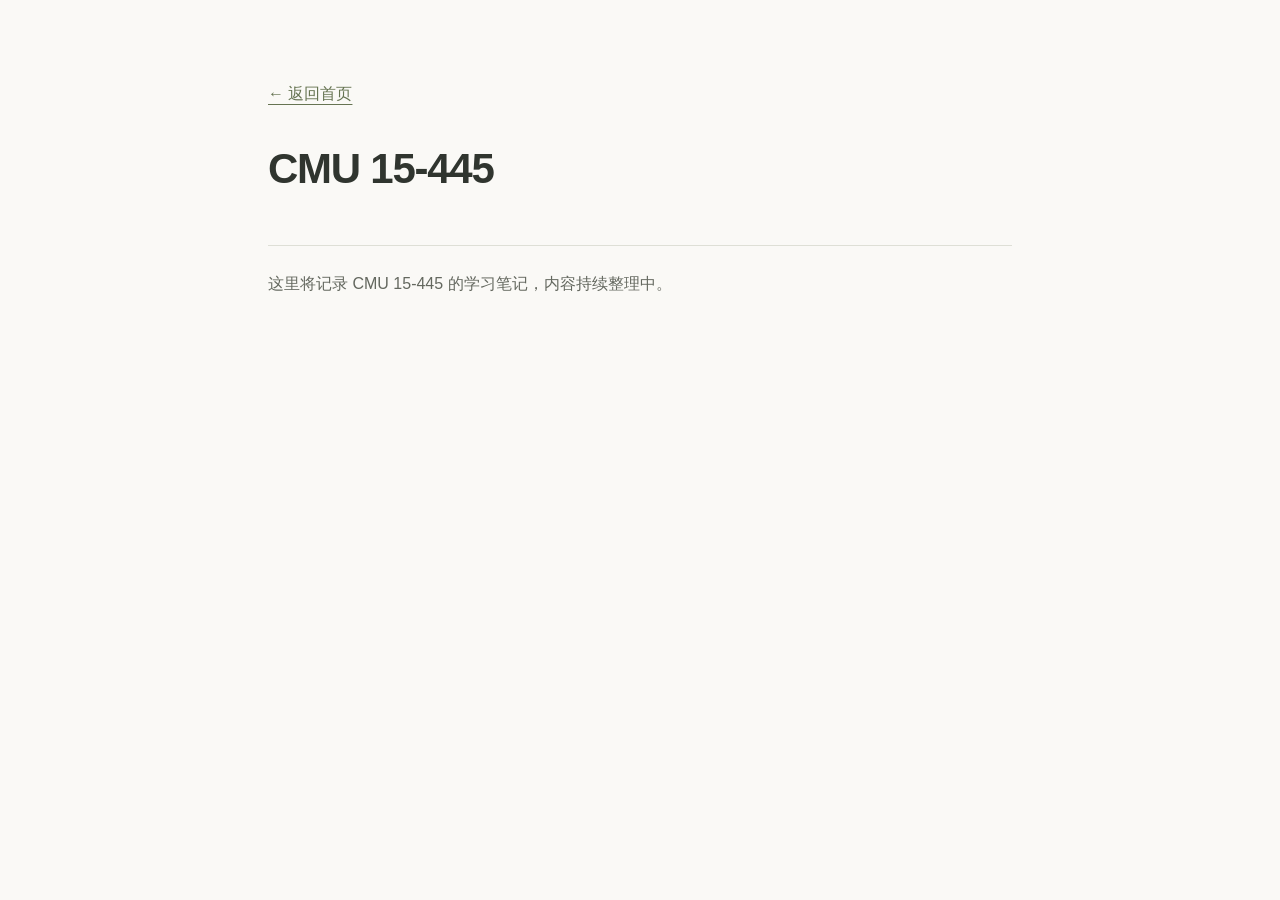
==== cmu15-445/index.html @ 0bbdb41b "Add personal homepage and learning sections" ====
<!DOCTYPE html>
<html lang="zh-CN">
<head>
  <meta charset="UTF-8">
  <meta name="viewport" content="width=device-width, initial-scale=1">
  <meta name="description" content="吴煜的个人网站，记录 C/C++、数据库、操作系统与分布式系统的学习。">
  <title>CMU 15-445 · 吴煜</title>
  <link rel="stylesheet" href="../style.css">
</head>
<body>
  <header>
    <a class="back" href="../">← 返回首页</a>
    <h1>CMU 15-445</h1>
  </header>
  <main>
    <p class="empty">这里将记录 CMU 15-445 的学习笔记，内容持续整理中。</p>
  </main>
</body>
</html>
---- style.css ----
* { box-sizing: border-box; }
:root { color-scheme: light; }
body { max-width: 800px; margin: 80px auto; padding: 0 28px; font-family: -apple-system, BlinkMacSystemFont, "Segoe UI", "PingFang SC", "Microsoft YaHei", sans-serif; line-height: 1.8; color: #30352f; background: #faf9f6; }
a { color: inherit; }
header { margin-bottom: 48px; }
h1 { margin: 0 0 20px; font-size: clamp(30px, 6vw, 42px); line-height: 1.35; letter-spacing: -.03em; }
p { margin: 10px 0; }
.intro { color: #64685f; font-size: 17px; }
h2 { margin: 0 0 20px; font-size: 20px; font-weight: 600; }
.directory { list-style: none; padding: 0; margin: 0; border-top: 1px solid #dedfd6; }
.directory li { border-bottom: 1px solid #dedfd6; }
.directory a { display: flex; align-items: center; gap: 22px; padding: 22px 8px; text-decoration: none; transition: background .15s; }
.directory a:hover { background: #efeee7; }
a:focus-visible { outline: 2px solid #657452; outline-offset: 4px; }
.number { color: #8b907f; font-size: 13px; font-variant-numeric: tabular-nums; }
.name { flex: 1; font-size: 19px; font-weight: 500; }
.arrow { color: #757d68; }
footer { margin-top: 56px; color: #8b8e83; font-size: 13px; }
.back { display: inline-block; margin-bottom: 32px; color: #667452; text-underline-offset: 5px; }
.empty { border-top: 1px solid #dedfd6; padding-top: 24px; color: #64685f; }
@media (max-width: 540px) { body { margin: 44px auto; padding: 0 22px; } header { margin-bottom: 36px; } .intro { font-size: 16px; } }
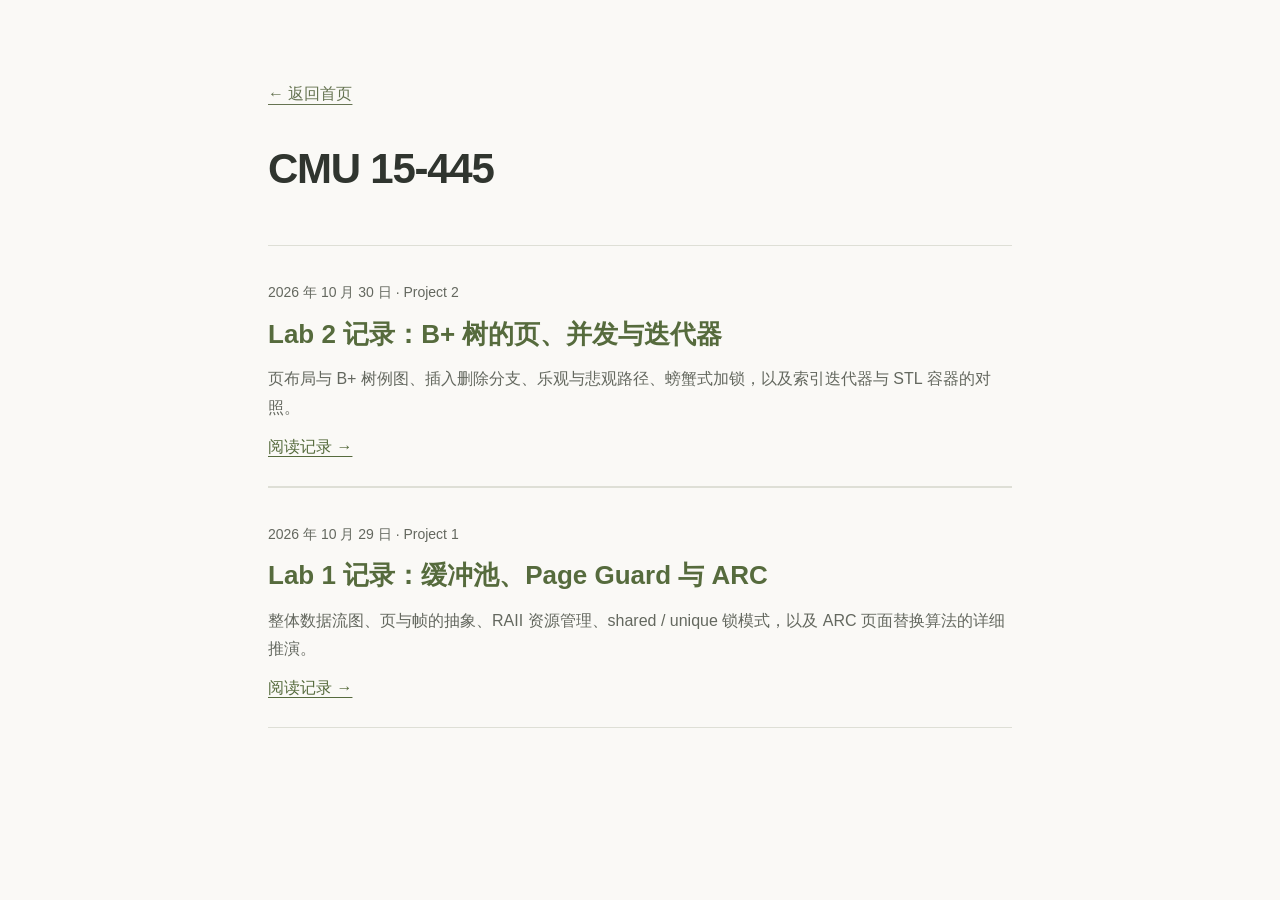
==== commit b5ab538e: "Add CMU 15-445 Lab 1 and Lab 2 study notes" ====
--- a/cmu15-445/index.html
+++ b/cmu15-445/index.html
@@ -6,6 +6,7 @@
   <meta name="description" content="吴煜的个人网站，记录 C/C++、数据库、操作系统与分布式系统的学习。">
   <title>CMU 15-445 · 吴煜</title>
   <link rel="stylesheet" href="../style.css">
+  <link rel="stylesheet" href="article.css">
 </head>
 <body>
   <header>
@@ -13,7 +14,18 @@
     <h1>CMU 15-445</h1>
   </header>
   <main>
-    <p class="empty">这里将记录 CMU 15-445 的学习笔记，内容持续整理中。</p>
+    <article class="note-card">
+      <p class="meta"><time datetime="2026-10-30">2026 年 10 月 30 日</time> · Project 2</p>
+      <h2><a href="lab2.html">Lab 2 记录：B+ 树的页、并发与迭代器</a></h2>
+      <p>页布局与 B+ 树例图、插入删除分支、乐观与悲观路径、螃蟹式加锁，以及索引迭代器与 STL 容器的对照。</p>
+      <a href="lab2.html">阅读记录 →</a>
+    </article>
+    <article class="note-card">
+      <p class="meta"><time datetime="2026-10-29">2026 年 10 月 29 日</time> · Project 1</p>
+      <h2><a href="lab1.html">Lab 1 记录：缓冲池、Page Guard 与 ARC</a></h2>
+      <p>整体数据流图、页与帧的抽象、RAII 资源管理、shared / unique 锁模式，以及 ARC 页面替换算法的详细推演。</p>
+      <a href="lab1.html">阅读记录 →</a>
+    </article>
   </main>
 </body>
 </html>
--- a/cmu15-445/article.css
+++ b/cmu15-445/article.css
@@ -0,0 +1,41 @@
+body.article-page { max-width: 1040px; }
+.article-page header { margin-bottom: 32px; }
+.article-page h1 { max-width: 850px; }
+.eyebrow, .meta { color: #777e6b; font-size: 14px; }
+.eyebrow { letter-spacing: .08em; margin-bottom: 12px; }
+.lead { color: #64685f; font-size: 18px; max-width: 760px; }
+.toc { border-block: 1px solid #dedfd6; padding: 22px 0; margin: 32px 0 44px; }
+.toc strong { display: block; margin-bottom: 10px; font-size: 14px; }
+.toc ol { display: flex; flex-wrap: wrap; column-gap: 34px; row-gap: 8px; margin: 0; padding-left: 22px; }
+.toc a, article a, .note-card a { color: #566b3d; text-underline-offset: 4px; }
+article section { margin-top: 52px; scroll-margin-top: 24px; }
+article h2 { font-size: 26px; margin-bottom: 20px; line-height: 1.45; }
+article h3 { font-size: 19px; margin: 30px 0 12px; line-height: 1.5; }
+article p, article li { overflow-wrap: anywhere; }
+article li { margin-block: 8px; }
+code { font-family: ui-monospace, SFMono-Regular, Consolas, monospace; font-size: .88em; background: #efeee7; padding: .12em .3em; border-radius: 4px; overflow-wrap: anywhere; }
+pre { margin: 22px 0; padding: 22px; background: #efeee7; border-radius: 10px; overflow-x: auto; line-height: 1.7; }
+pre code { padding: 0; background: transparent; overflow-wrap: normal; }
+.callout { border-left: 3px solid #879874; background: #f0f2e9; padding: 16px 20px; margin: 24px 0; }
+.callout p { margin: 0; }
+figure { margin: 24px 0; }
+.diagram { overflow-x: auto; border: 1px solid #dedfd6; border-radius: 12px; }
+.diagram img { display: block; width: 100%; min-width: 720px; height: auto; }
+figcaption { font-size: 14px; color: #777e6b; padding-top: 12px; }
+.table-wrap { overflow-x: auto; margin: 22px 0; border: 1px solid #dedfd6; border-radius: 10px; }
+table { border-collapse: collapse; width: 100%; font-size: 15px; min-width: 650px; text-align: left; }
+caption { text-align: left; padding: 14px 16px; font-weight: 600; background: #f0f2e9; }
+th, td { padding: 14px 16px; border-bottom: 1px solid #dedfd6; vertical-align: top; }
+th { background: #f0f2e9; font-weight: 600; }
+tr:last-child td { border-bottom: 0; }
+.formula { background: #efeee7; padding: 16px 20px; border-radius: 8px; }
+.formula code { display: block; padding: 0; margin-block: 6px; }
+.note-card { border-block: 1px solid #dedfd6; padding: 24px 0; }
+.note-card h2 { margin-bottom: 12px; }
+.note-card h2 a { text-decoration: none; }
+.note-card h2 a:hover { text-decoration: underline; }
+.note-card p { color: #64685f; }
+.article-end { border-top: 1px solid #dedfd6; padding-top: 24px; }
+@media (max-width: 540px) { .toc ol { display: block; } .toc li { margin-block: 8px; } article h2 { font-size: 23px; } .lead { font-size: 16px; } article section { margin-top: 38px; } }
+
+.stl-comparison { min-width: 860px; }
